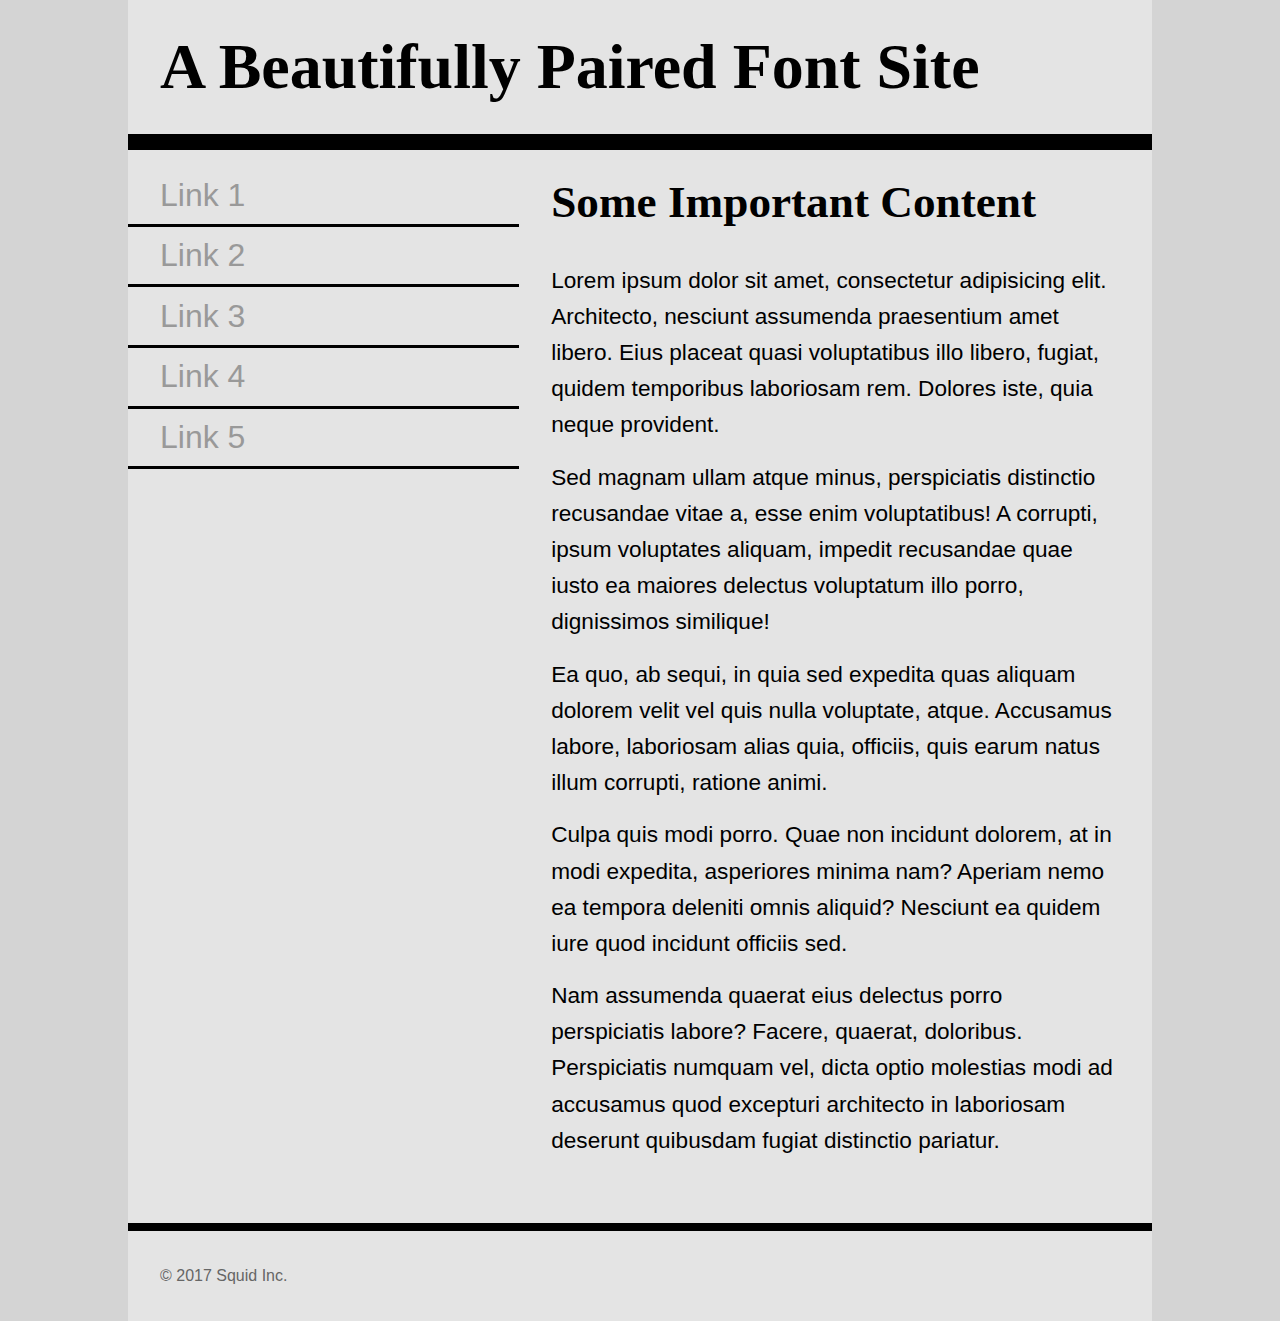
==== two.html @ 78faf9fe "added html and css files" ====
<!DOCTYPE html>
<html lang="en">
<head>
    <meta charset="UTF-8">
    <title>Font Assignment</title>
    <!-- two pages are 
    index.html with sans-serif headings and serif body text
    
    two.html with serif headings and sans-serif body text
    
    don't forget to add your google font <link> in the right place
    -->
    <meta name="viewpoint" content="width=device-width" />
    <link href="two.css" rel="stylesheet" type="text/css"/>
</head>
<body>
    <div class="wrapper">
        <header>
            <h1>A Beautifully Paired Font Site</h1>
        </header>
        <nav>
            <ul>
                <li><a href="#">Link 1</a></li>
                <li><a href="#">Link 2</a></li>
                <li><a href="#">Link 3</a></li>
                <li><a href="#">Link 4</a></li>
                <li><a href="#">Link 5</a></li>
            </ul>
        </nav>
        <main>
            <h2>Some Important Content</h2>
            <p>Lorem ipsum dolor sit amet, consectetur adipisicing elit. Architecto, nesciunt assumenda praesentium amet libero. Eius placeat quasi voluptatibus illo libero, fugiat, quidem temporibus laboriosam rem. Dolores iste, quia neque provident.</p>
            <p>Sed magnam ullam atque minus, perspiciatis distinctio recusandae vitae a, esse enim voluptatibus! A corrupti, ipsum voluptates aliquam, impedit recusandae quae iusto ea maiores delectus voluptatum illo porro, dignissimos similique!</p>
            <p>Ea quo, ab sequi, in quia sed expedita quas aliquam dolorem velit vel quis nulla voluptate, atque. Accusamus labore, laboriosam alias quia, officiis, quis earum natus illum corrupti, ratione animi.</p>
            <p>Culpa quis modi porro. Quae non incidunt dolorem, at in modi expedita, asperiores minima nam? Aperiam nemo ea tempora deleniti omnis aliquid? Nesciunt ea quidem iure quod incidunt officiis sed.</p>
            <p>Nam assumenda quaerat eius delectus porro perspiciatis labore? Facere, quaerat, doloribus. Perspiciatis numquam vel, dicta optio molestias modi ad accusamus quod excepturi architecto in laboriosam deserunt quibusdam fugiat distinctio pariatur.</p>
        </main>
        <footer>
            <p>&copy; 2017 Squid Inc.</p>
        </footer>
    </div>
</body>
</html>
---- two.css ----
*{
    padding: 0;
    margin: 0;
    box-sizing: border-box;
}
html{
    font-size: 16px;
    line-height: 1.6;
    font-family: sans-serif;
}
html,body{
    background-color: #d4d4d4;
}
h1{
    font-family: serif;
    font-size: 3.998rem;
    padding:1rem 2rem;
}
h2{
    font-family: serif;
    font-size: 2.827rem;
    padding:1rem 2rem;
}
nav ul{
    padding:1rem 0;
}
nav li{
    font-size: 1.999rem;
    list-style-type: none;
}
nav li>a{
    display: block;
    text-decoration: none;
    border-bottom: 0.2rem solid black;
    padding: 0.2rem 2rem;
    color: #999;
}
nav li>a:hover,
nav li>a:active{
    color: #222;
}
p{
    font-size: 1.414rem;
    padding:0.5rem 2rem;
}
main p:last-child{
    padding-bottom: 4rem;
}
.wrapper{
    width: 80%;
    max-width: 1200px;
    margin: 0 auto;
    background-color: #e4e4e4;
}
header{
    width:100%;
    border-bottom: 1rem solid black;
}
nav{
    float:left;
    width: 38.2%;
}
main{
    float:right;
    width: 61.8%;
}
footer{
    clear:both;
    width: 100%;
    border-top: 0.5rem solid black;
}
footer p{
    font-size: 1rem;
    padding: 2rem;
    color: #666;
}
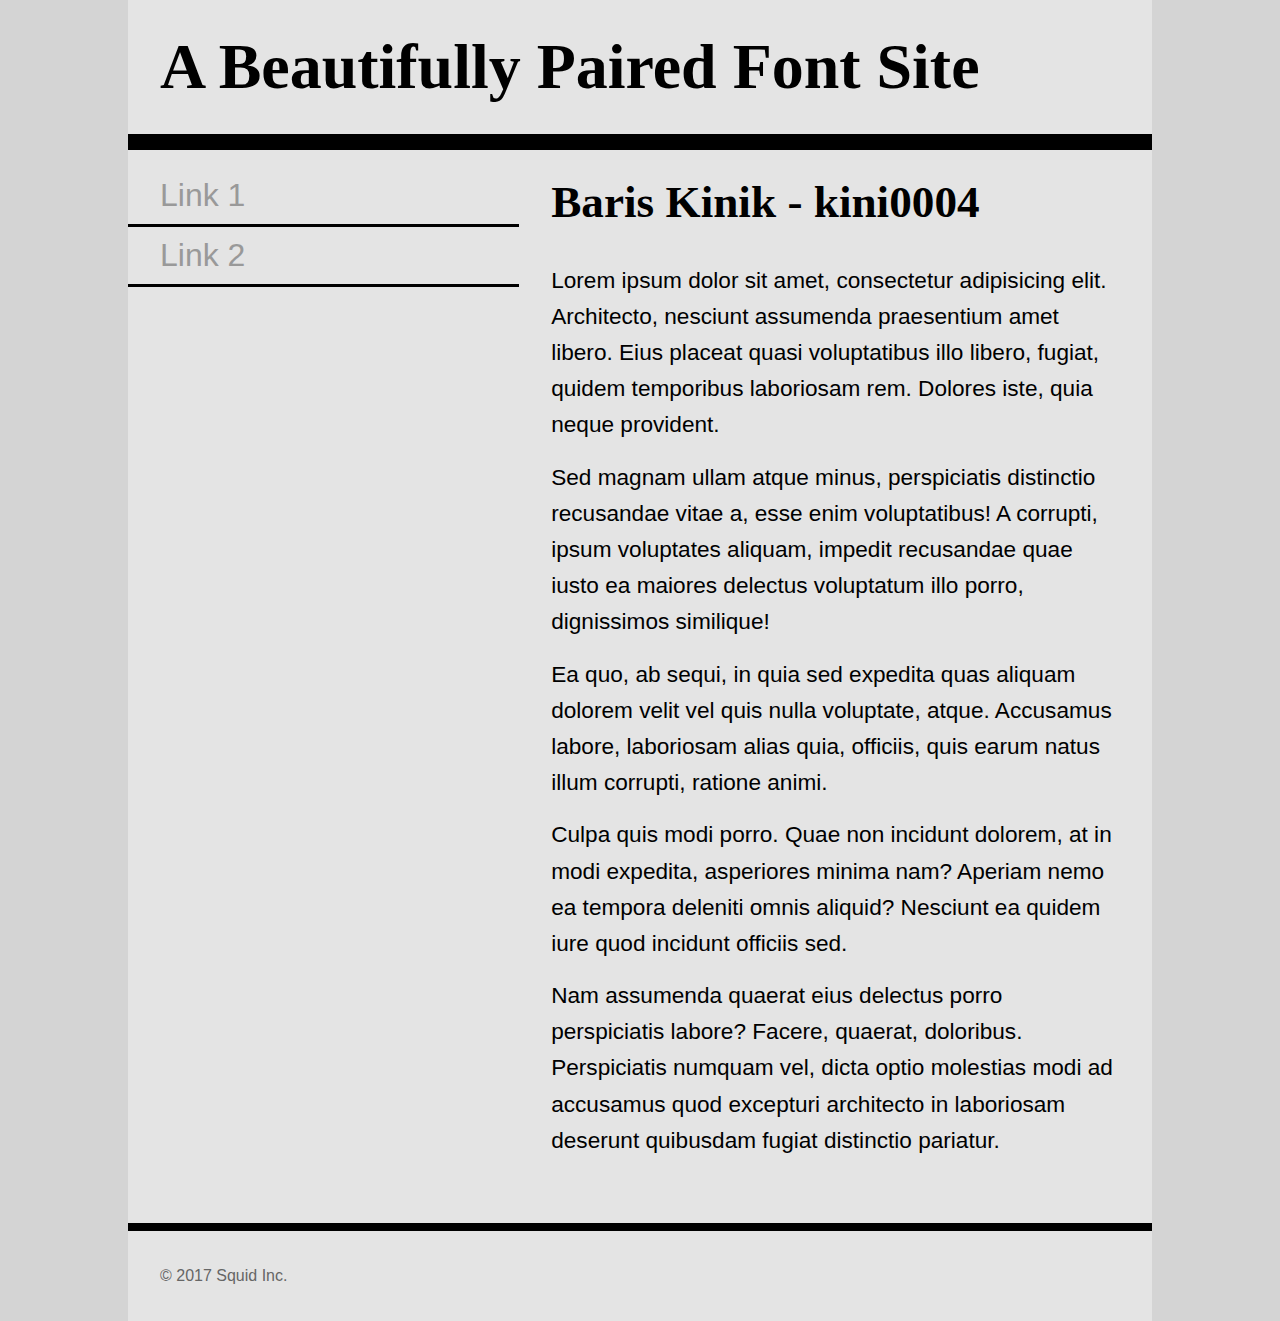
==== commit 9bf7ca72: "google fonts link added" ====
--- a/two.html
+++ b/two.html
@@ -12,6 +12,7 @@
     -->
     <meta name="viewpoint" content="width=device-width" />
     <link href="two.css" rel="stylesheet" type="text/css"/>
+    <link href="https://fonts.googleapis.com/css?family=Oswald|Playfair+Display" rel="stylesheet">
 </head>
 <body>
     <div class="wrapper">
@@ -22,13 +23,10 @@
             <ul>
                 <li><a href="#">Link 1</a></li>
                 <li><a href="#">Link 2</a></li>
-                <li><a href="#">Link 3</a></li>
-                <li><a href="#">Link 4</a></li>
-                <li><a href="#">Link 5</a></li>
             </ul>
         </nav>
         <main>
-            <h2>Some Important Content</h2>
+            <h2>Baris Kinik - kini0004</h2>
             <p>Lorem ipsum dolor sit amet, consectetur adipisicing elit. Architecto, nesciunt assumenda praesentium amet libero. Eius placeat quasi voluptatibus illo libero, fugiat, quidem temporibus laboriosam rem. Dolores iste, quia neque provident.</p>
             <p>Sed magnam ullam atque minus, perspiciatis distinctio recusandae vitae a, esse enim voluptatibus! A corrupti, ipsum voluptates aliquam, impedit recusandae quae iusto ea maiores delectus voluptatum illo porro, dignissimos similique!</p>
             <p>Ea quo, ab sequi, in quia sed expedita quas aliquam dolorem velit vel quis nulla voluptate, atque. Accusamus labore, laboriosam alias quia, officiis, quis earum natus illum corrupti, ratione animi.</p>
@@ -40,4 +38,4 @@
         </footer>
     </div>
 </body>
-</html>+</html>
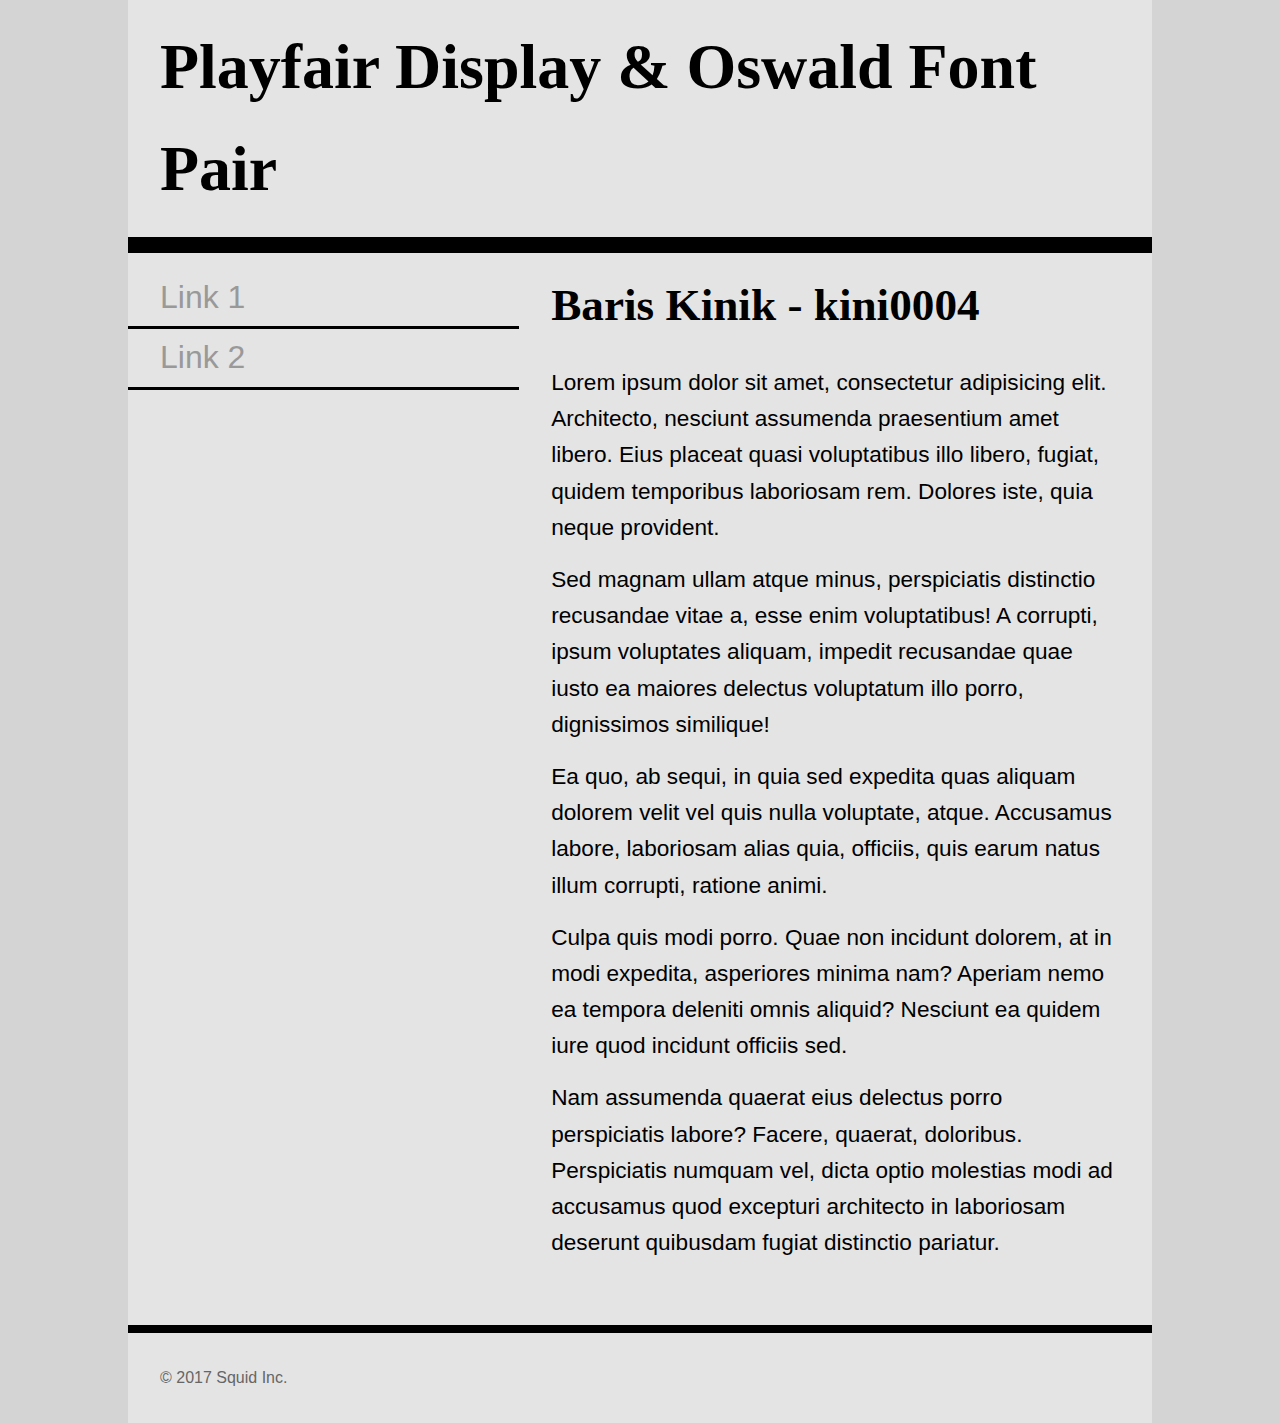
==== commit a45573cb: "Update two.html" ====
--- a/two.html
+++ b/two.html
@@ -17,7 +17,7 @@
 <body>
     <div class="wrapper">
         <header>
-            <h1>A Beautifully Paired Font Site</h1>
+            <h1>Playfair Display & Oswald Font Pair</h1>
         </header>
         <nav>
             <ul>
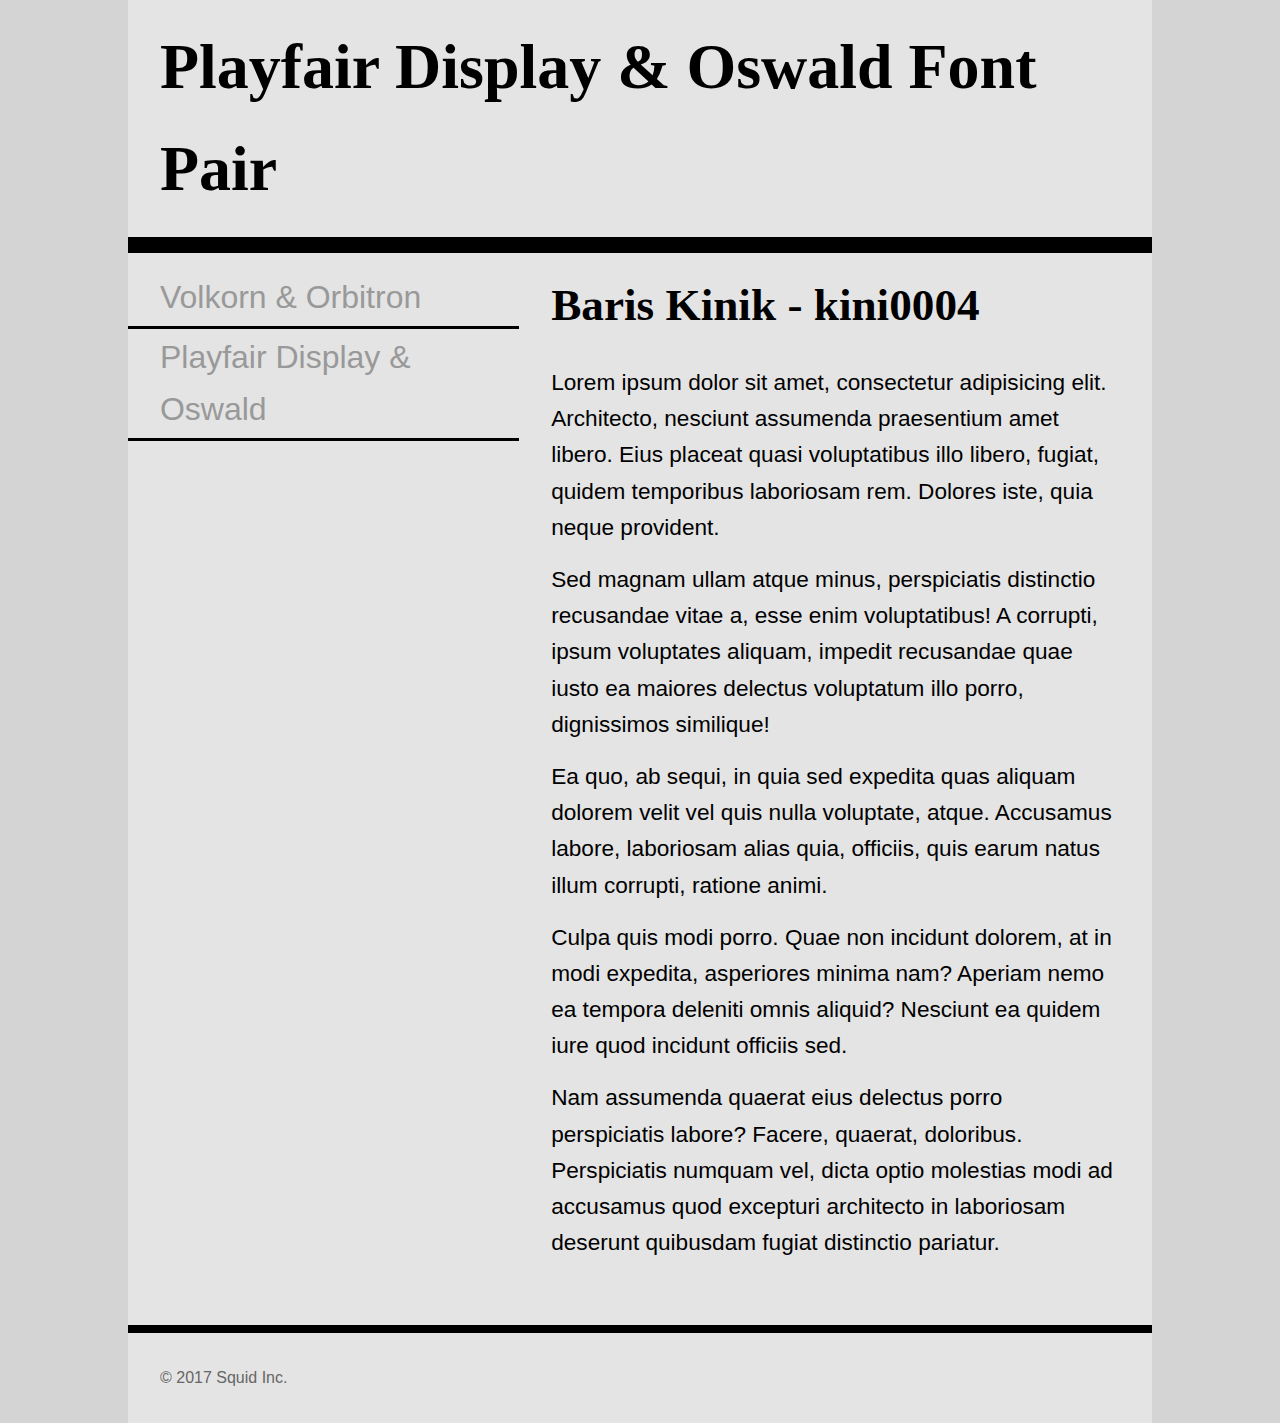
==== commit 534dfb58: "links added" ====
--- a/two.html
+++ b/two.html
@@ -21,8 +21,8 @@
         </header>
         <nav>
             <ul>
-                <li><a href="#">Link 1</a></li>
-                <li><a href="#">Link 2</a></li>
+                <li><a href="index.html">Volkorn & Orbitron</a></li>
+                <li><a href="two.html">Playfair Display & Oswald</a></li>
             </ul>
         </nav>
         <main>
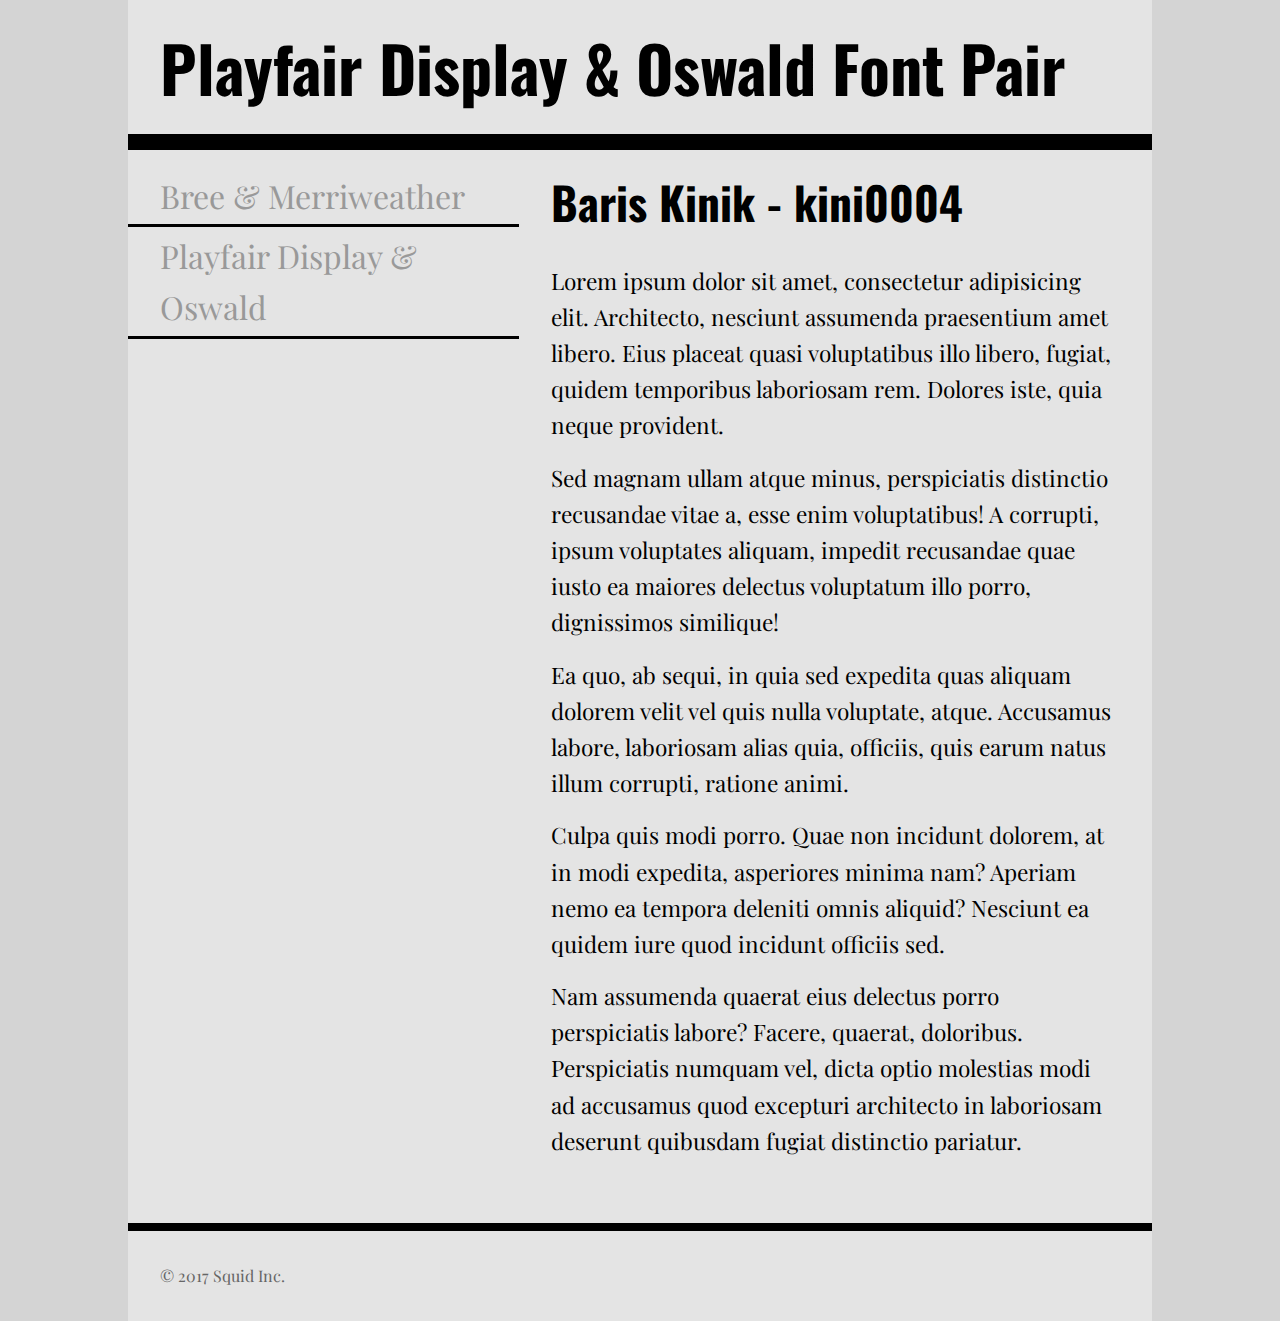
==== commit 788599a1: "corrected the nav menu" ====
--- a/two.html
+++ b/two.html
@@ -21,7 +21,7 @@
         </header>
         <nav>
             <ul>
-                <li><a href="index.html">Volkorn & Orbitron</a></li>
+                <li><a href="index.html">Bree & Merriweather</a></li>
                 <li><a href="two.html">Playfair Display & Oswald</a></li>
             </ul>
         </nav>
--- a/two.css
+++ b/two.css
@@ -6,18 +6,18 @@
 html{
     font-size: 16px;
     line-height: 1.6;
-    font-family: sans-serif;
+    font-family: "Playfair Display", Arial, Helvetica, sans-serif;
 }
 html,body{
     background-color: #d4d4d4;
 }
 h1{
-    font-family: serif;
+    font-family: Oswald, Times, Georgia, serif;
     font-size: 3.998rem;
     padding:1rem 2rem;
 }
 h2{
-    font-family: serif;
+    font-family: Oswald, Times, Georgia, serif;
     font-size: 2.827rem;
     padding:1rem 2rem;
 }
@@ -73,4 +73,4 @@
     font-size: 1rem;
     padding: 2rem;
     color: #666;
-}+}
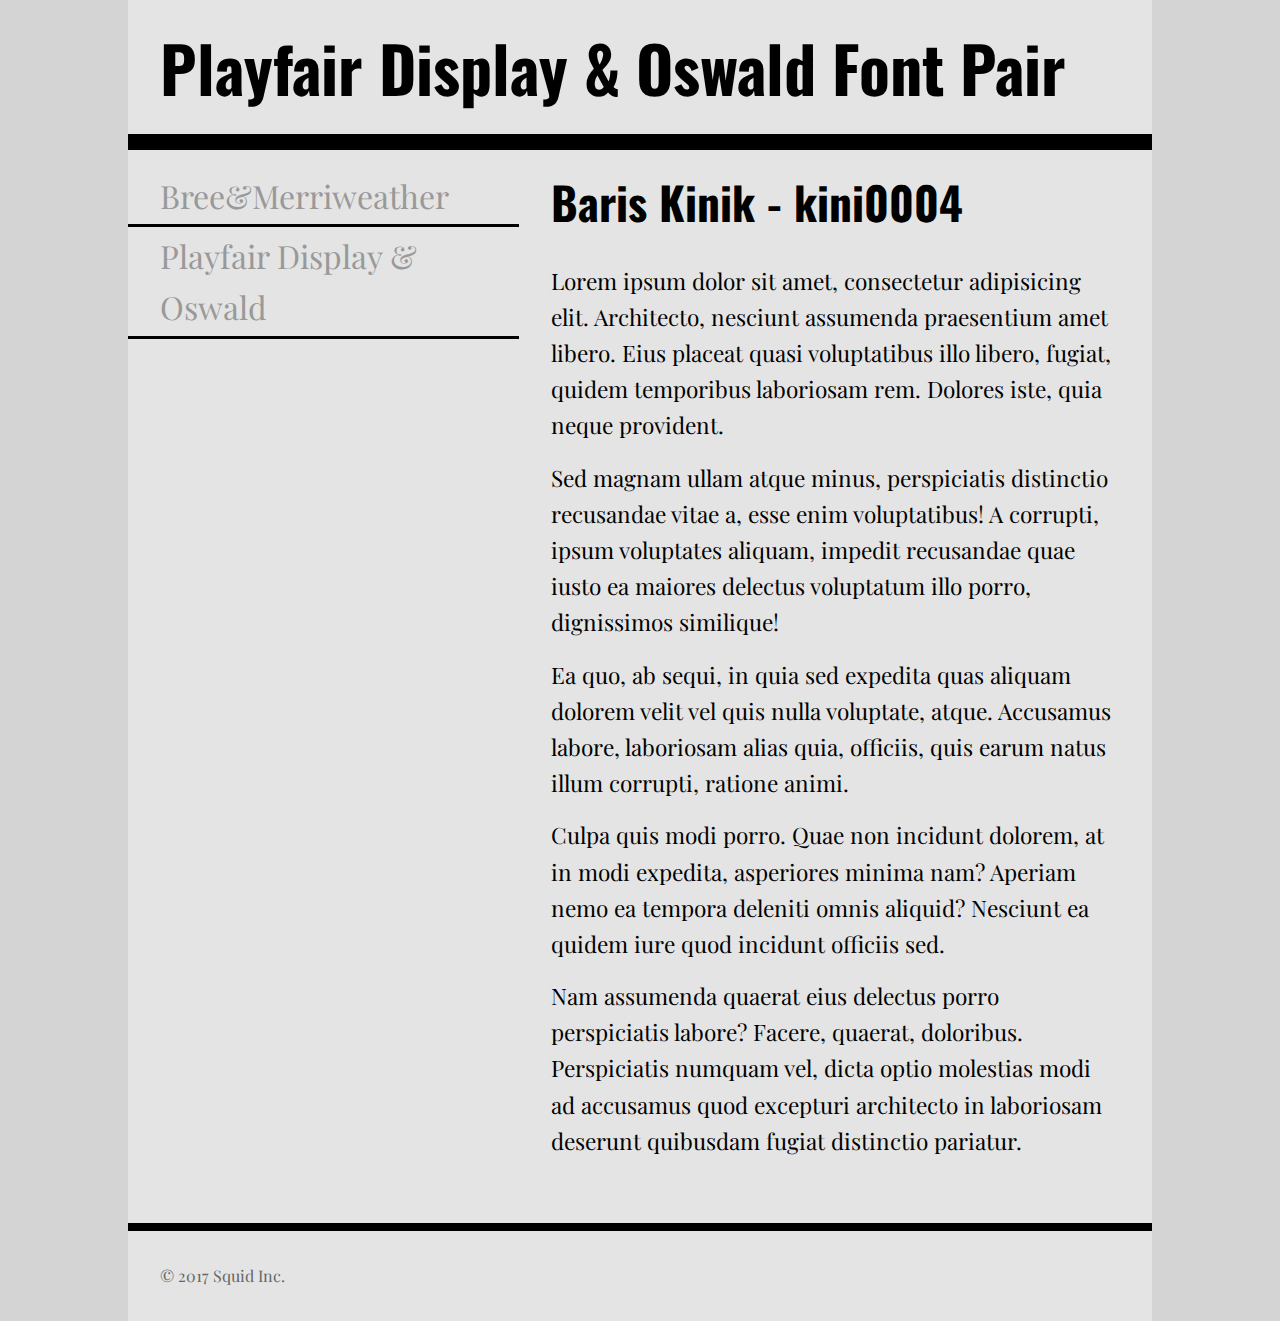
==== commit 137a588e: "Update two.html" ====
--- a/two.html
+++ b/two.html
@@ -21,7 +21,7 @@
         </header>
         <nav>
             <ul>
-                <li><a href="index.html">Bree & Merriweather</a></li>
+                <li><a href="index.html">Bree&Merriweather</a></li>
                 <li><a href="two.html">Playfair Display & Oswald</a></li>
             </ul>
         </nav>
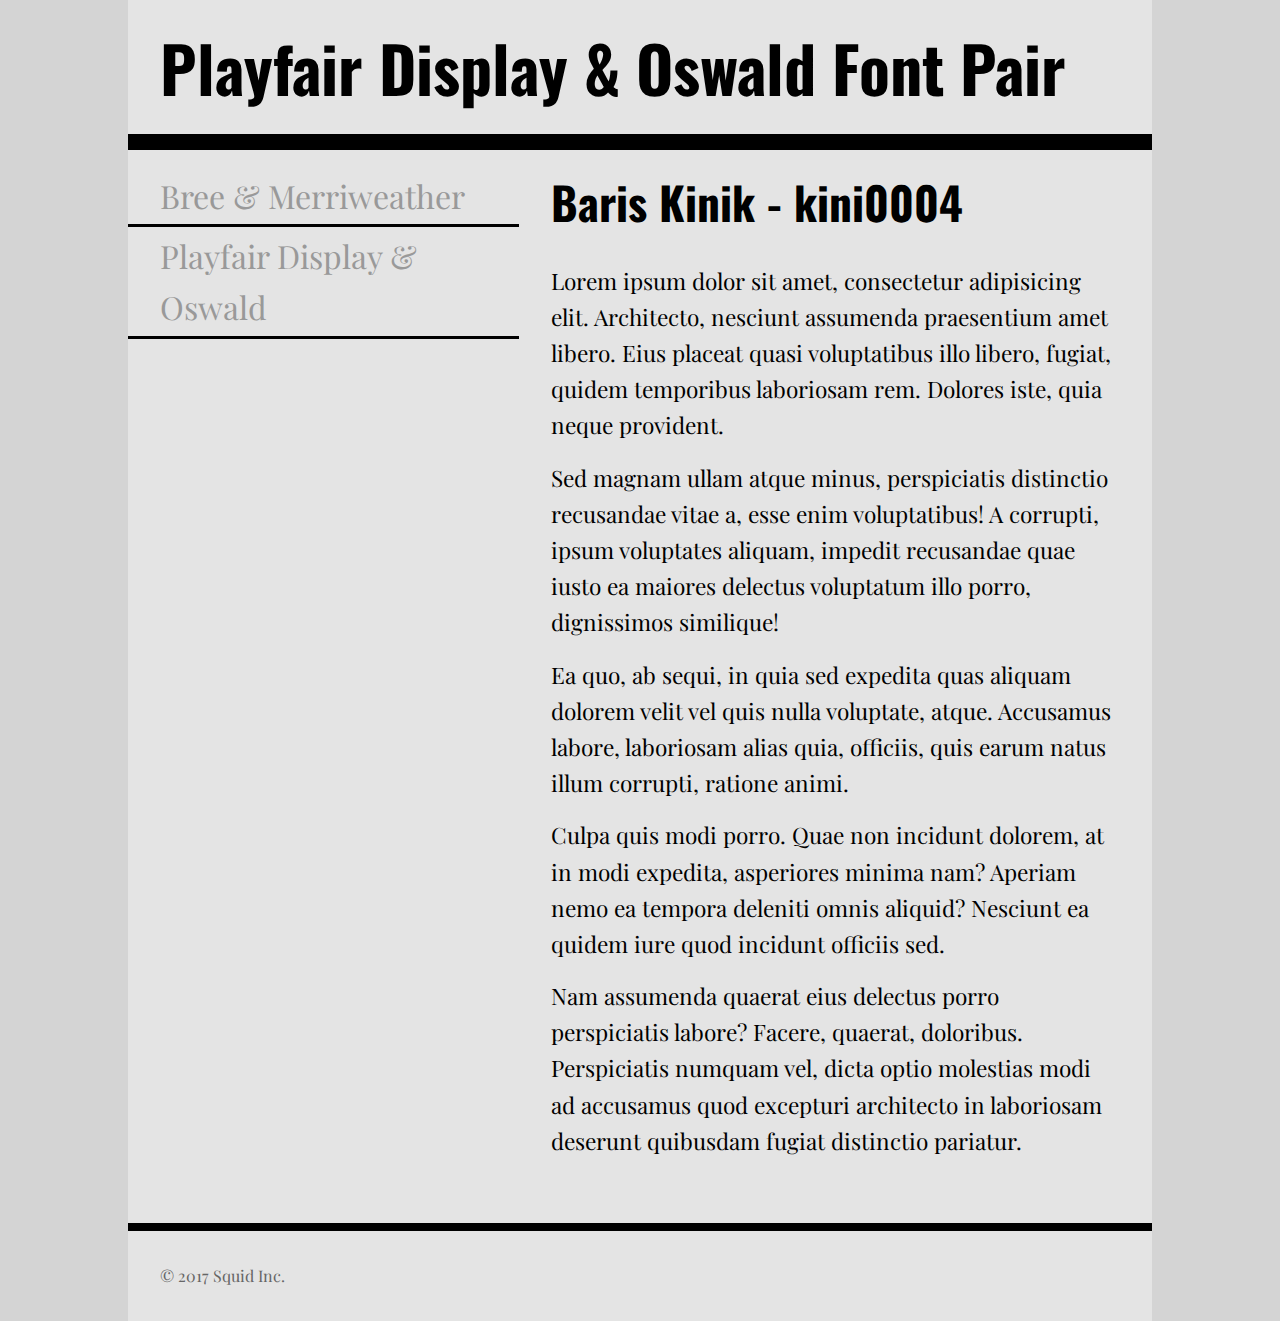
==== commit 527d3b2a: "Update two.html" ====
--- a/two.html
+++ b/two.html
@@ -21,7 +21,7 @@
         </header>
         <nav>
             <ul>
-                <li><a href="index.html">Bree&Merriweather</a></li>
+                <li><a href="index.html">Bree & Merriweather</a></li>
                 <li><a href="two.html">Playfair Display & Oswald</a></li>
             </ul>
         </nav>
